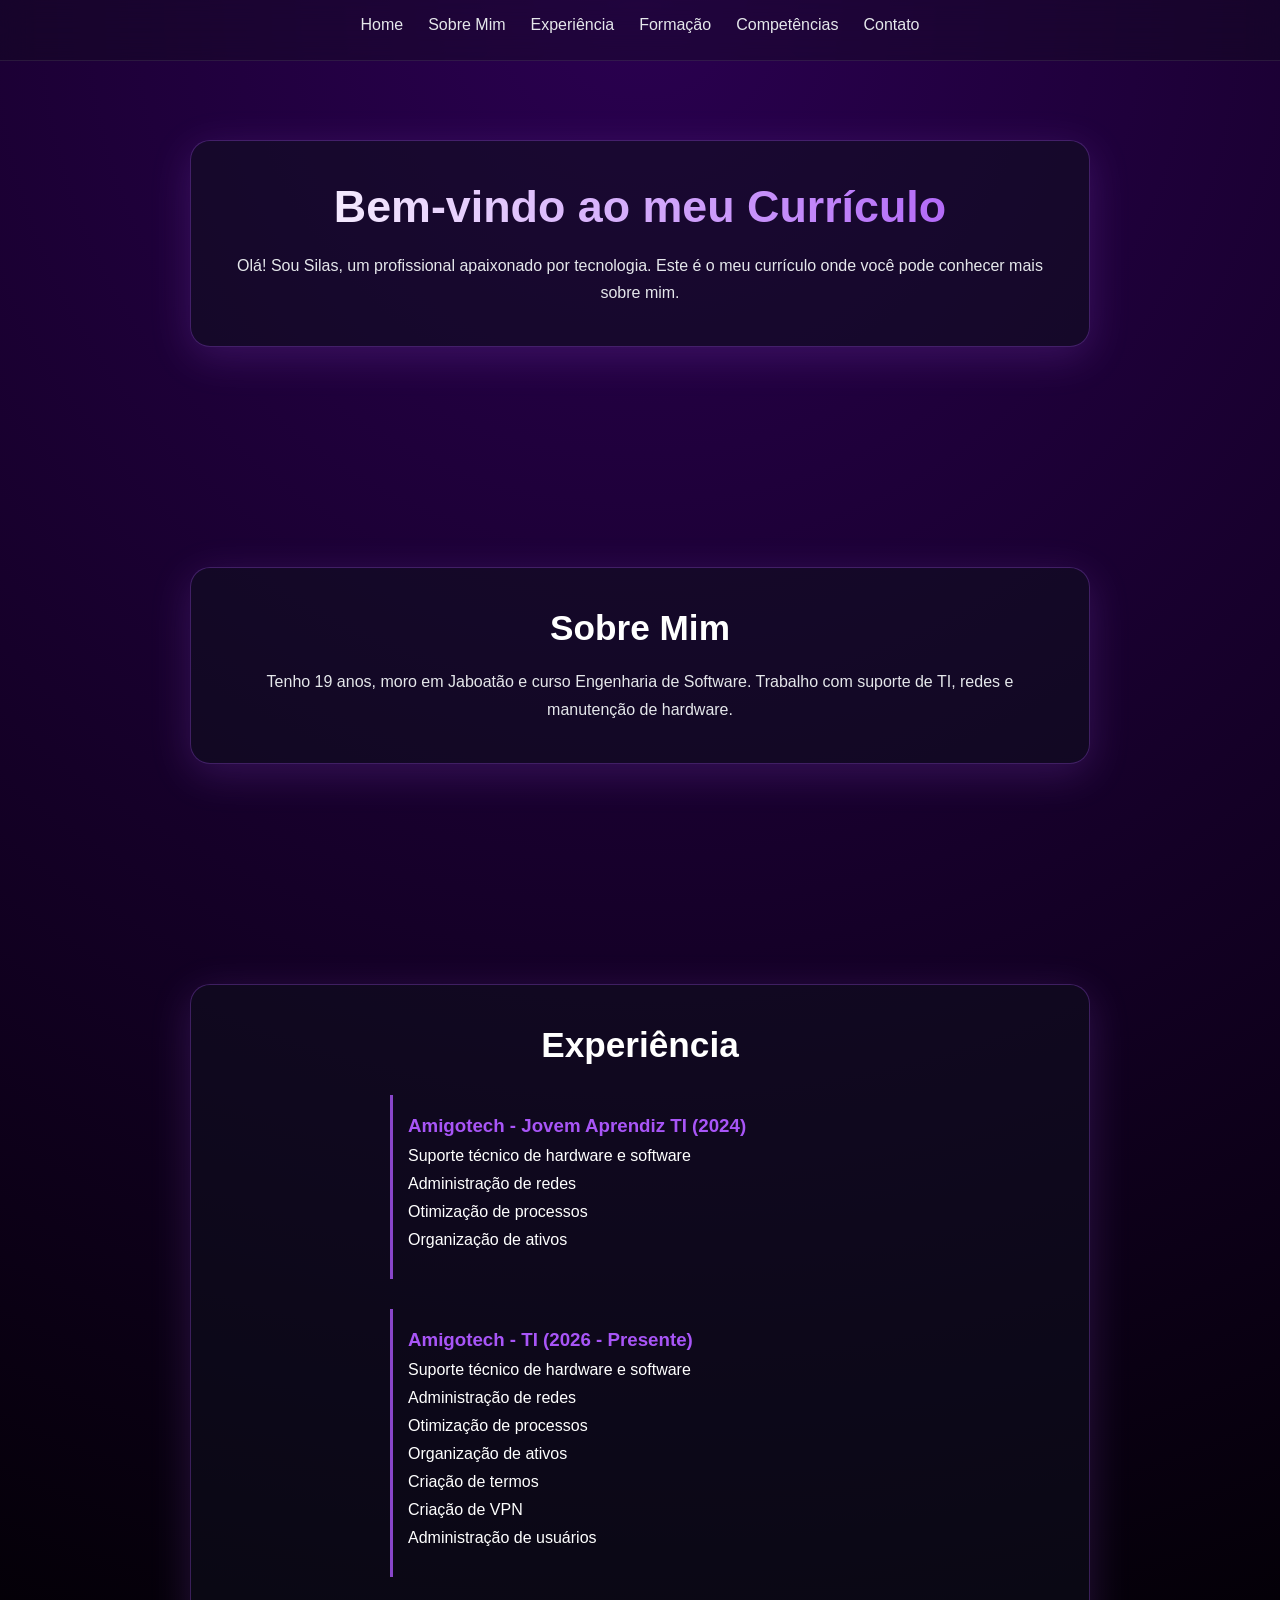
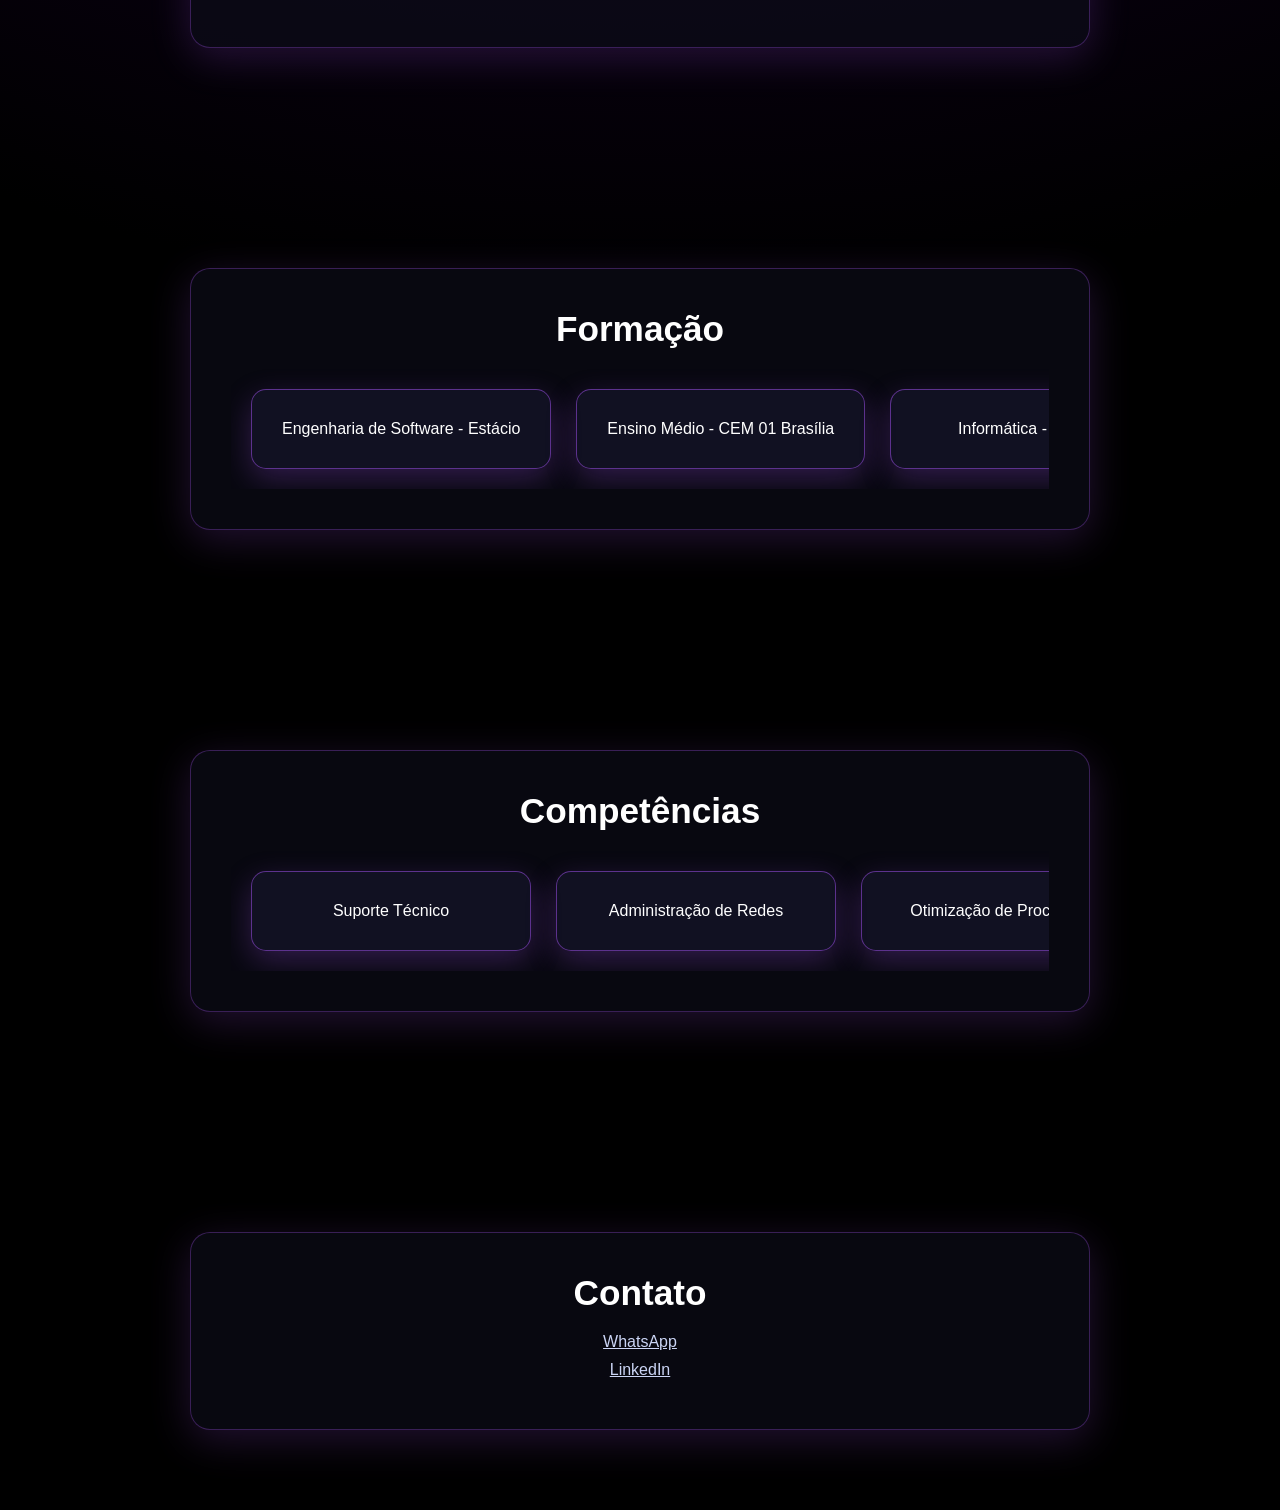
==== index.html @ 3adaecb1 "Rename base.html to index.html" ====
<!DOCTYPE html>
<html lang="pt-br">

<head>
    <meta charset="UTF-8">
    <meta name="viewport" content="width=device-width, initial-scale=1.0">
    <title>Meu Currículo</title>
    <link rel="stylesheet" href="style.css">

   
</head>

<body>

    <!-- MENU -->
    <nav>
        <ul>
            <li><a href="#home">Home</a></li>
            <li><a href="#sobre">Sobre Mim</a></li>
            <li><a href="#experiencia">Experiência</a></li>
            <li><a href="#formacao">Formação</a></li>
            <li><a href="#skills">Competências</a></li>
            <li><a href="#contato">Contato</a></li>
        </ul>
    </nav>

    <!-- HOME -->
    <section id="home">
        <div class="box">
            <h1>Bem-vindo ao meu Currículo</h1>
            <p>
                Olá! Sou Silas, um profissional apaixonado por tecnologia.
                Este é o meu currículo onde você pode conhecer mais sobre mim.
            </p>
        </div>
    </section>

    <!-- SOBRE -->
    <section id="sobre">
        <div class="box">
            <h2>Sobre Mim</h2>
            <p>
                Tenho 19 anos, moro em Jaboatão e curso Engenharia de Software.
                Trabalho com suporte de TI, redes e manutenção de hardware.
            </p>
        </div>
    </section>

    <!-- EXPERIÊNCIA -->
    <section id="experiencia">
        <div class="box">
            <h2>Experiência</h2>

            <div class="exp-item">
                <h3>Amigotech - Jovem Aprendiz TI (2024)</h3>
                <ul>
                    <li>Suporte técnico de hardware e software</li>
                    <li>Administração de redes</li>
                    <li>Otimização de processos</li>
                    <li>Organização de ativos</li>
                </ul>
            </div>

            <div class="exp-item">
                <h3>Amigotech - TI (2026 - Presente)</h3>
                <ul>
                    <li>Suporte técnico de hardware e software</li>
                    <li>Administração de redes</li>
                    <li>Otimização de processos</li>
                    <li>Organização de ativos</li>
                    <li>Criação de termos</li>
                    <li>Criação de VPN</li>
                    <li>Administração de usuários</li>
                </ul>
            </div>

        </div>
    </section>

    <!-- FORMAÇÃO -->
    <section id="formacao">
        <div class="box">
            <h2>Formação</h2>

            <div class="scroll">
                <div class="card">Engenharia de Software - Estácio</div>
                <div class="card">Ensino Médio - CEM 01 Brasília</div>
                <div class="card">Informática - Udemy</div>
                <div class="card">Redes - Udemy</div>
            </div>
        </div>
    </section>

    <!-- SKILLS -->
    <section id="skills">
        <div class="box">
            <h2>Competências</h2>

            <div class="scroll">
                <div class="card">Suporte Técnico</div>
                <div class="card">Administração de Redes</div>
                <div class="card">Otimização de Processos</div>
                <div class="card">Organização de Ativos</div>
            </div>
        </div>
    </section>

    <!-- CONTATO -->
    <section id="contato">
        <div class="box">
            <h2>Contato</h2>

            <ul>

                <li>
                    <a href="https://wa.me/qr/KO7RLYPOEVXUD1" target="_blank">
                        WhatsApp
                    </a>
                </li>
                <li>
                    <a href="https://www.linkedin.com/in/silas-de-santana-9362a7345/" target="_blank">
                        LinkedIn
                    </a>
                </li>
            </ul>
        </div>
    </section>

</body>

</html>
---- style.css ----
/* RESET */
* {
    margin: 0;
    padding: 0;
    box-sizing: border-box;
}

/* BODY */
body {
    font-family: 'Segoe UI', sans-serif;
    background: radial-gradient(circle at top, #2a0050 0%, #000000 60%),
                radial-gradient(circle at bottom, #0a001a, #000000);
    color: white;
}

/* SCROLL SUAVE */
html {
    scroll-behavior: smooth;
}

/* NAVBAR */
nav {
    position: fixed;
    top: 0;
    width: 100%;
    background: rgba(15, 15, 20, 0.3); /* MAIS TRANSPARENTE */
    backdrop-filter: blur(15px);
    border-bottom: 1px solid rgba(255, 255, 255, 0.08);
    z-index: 1000;
    transition: 0.3s ease;
}

/* MENU */
nav ul {
    display: flex;
    justify-content: center;
    gap: 25px;
    padding: 16px;
    list-style: none;
}

/* LINKS */
nav a {
    color: #e5e7eb;
    text-decoration: none;
    font-weight: 500;
    position: relative;
    transition: 0.25s ease;
}

/* LINHA ANIMADA */
nav a::after {
    content: "";
    position: absolute;
    width: 0%;
    height: 2px;
    bottom: -5px;
    left: 0;
    background: #a855f7;
    transition: 0.3s;
}

nav a:hover {
    color: #ffffff;
}

nav a:hover::after {
    width: 100%;
}

/* SECTIONS */
section {
    padding: 140px 20px 80px;
    display: flex;
    justify-content: center;
    align-items: center;
    text-align: center;

    opacity: 0;
    transform: translateY(20px);
    animation: fadeUp 0.8s ease forwards;
}

/* ANIMAÇÃO */
@keyframes fadeUp {
    to {
        opacity: 1;
        transform: translateY(0);
    }
}

/* BOX PRINCIPAL */
.box {
    position: relative;
    overflow: hidden;

    background: rgba(15, 15, 30, 0.55);
    backdrop-filter: blur(15px);
    border-radius: 20px;
    border: 1px solid rgba(168, 85, 247, 0.3);
    box-shadow: 0 10px 40px rgba(168, 85, 247, 0.2);
    padding: 40px;
    max-width: 900px;
    width: 90%;
    transition: 0.3s;
}

/* BRILHO NA BOX */
.box::before {
    content: "";
    position: absolute;
    inset: 0;
    border-radius: 20px;
    background: linear-gradient(120deg, transparent, rgba(168, 85, 247, 0.1), transparent);
    opacity: 0;
    transition: 0.3s;
    pointer-events: none; /* ISSO RESOLVE */
}

.box:hover::before {
    opacity: 1;
}

/* HOVER */
.box:hover {
    transform: translateY(-6px);
    box-shadow: 0 20px 60px rgba(168, 85, 247, 0.35);
}

/* TÍTULOS */
h1 {
    font-size: 2.8rem;
    margin-bottom: 20px;
    background: linear-gradient(90deg, #ffffff, #a855f7);

    background-clip: text;          
    -webkit-background-clip: text;  

    -webkit-text-fill-color: transparent;
}

h2 {
    font-size: 2.2rem;
    margin-bottom: 20px;
}

/* TEXTO */
p {
    margin-top: 10px;
    line-height: 1.7;
    color: #e5e7eb;
}

/* LISTAS */
li {
    list-style: none;
    margin-bottom: 10px;
}

/* LINKS GERAIS */
a {
    color: #cbd5f5;
    transition: 0.3s;
}

a:hover {
    color: #a855f7;
}

/* EXPERIÊNCIA */
.exp-item {
    margin: 30px auto;
    padding: 20px;
    border-left: 3px solid rgba(168, 85, 247, 0.8);
    text-align: left;
    max-width: 500px;
    padding-left: 15px;
}

.exp-item h3 {
    margin-bottom: 10px;
    color: #a855f7;
}

/* SCROLL HORIZONTAL */
.scroll {
    display: flex;
    gap: 25px;
    overflow-x: auto;
    padding: 20px;
    scroll-snap-type: x mandatory;
    cursor: grab;
}

/* CARDS */
.card {
    min-width: 280px;
    max-width: 350px;
    flex: 0 0 auto;

    padding: 30px;
    background: rgba(20, 20, 40, 0.75);
    border-radius: 15px;
    border: 1px solid rgba(168, 85, 247, 0.5);
    box-shadow: 0 10px 30px rgba(168, 85, 247, 0.25);

    scroll-snap-align: center;
    text-align: center;
    transition: 0.3s;
    cursor: pointer;
}

/* HOVER DOS CARDS */
.card:hover {
    transform: translateY(-8px) scale(1.03);
    box-shadow: 0 15px 45px rgba(168, 85, 247, 0.4);
}

/* CURSOR */
.scroll:active {
    cursor: grabbing;
}

/* ESCONDER SCROLLBAR */
.scroll::-webkit-scrollbar {
    display: none;
}

/* RESPONSIVIDADE */
@media (max-width: 768px) {
    h1 {
        font-size: 2.2rem;
    }

    h2 {
        font-size: 1.8rem;
    }

    nav ul {
        gap: 15px;
        flex-wrap: wrap;
    }

    .card {
        min-width: 80%;
    }

    section {
        padding: 120px 15px 60px;
    }
}
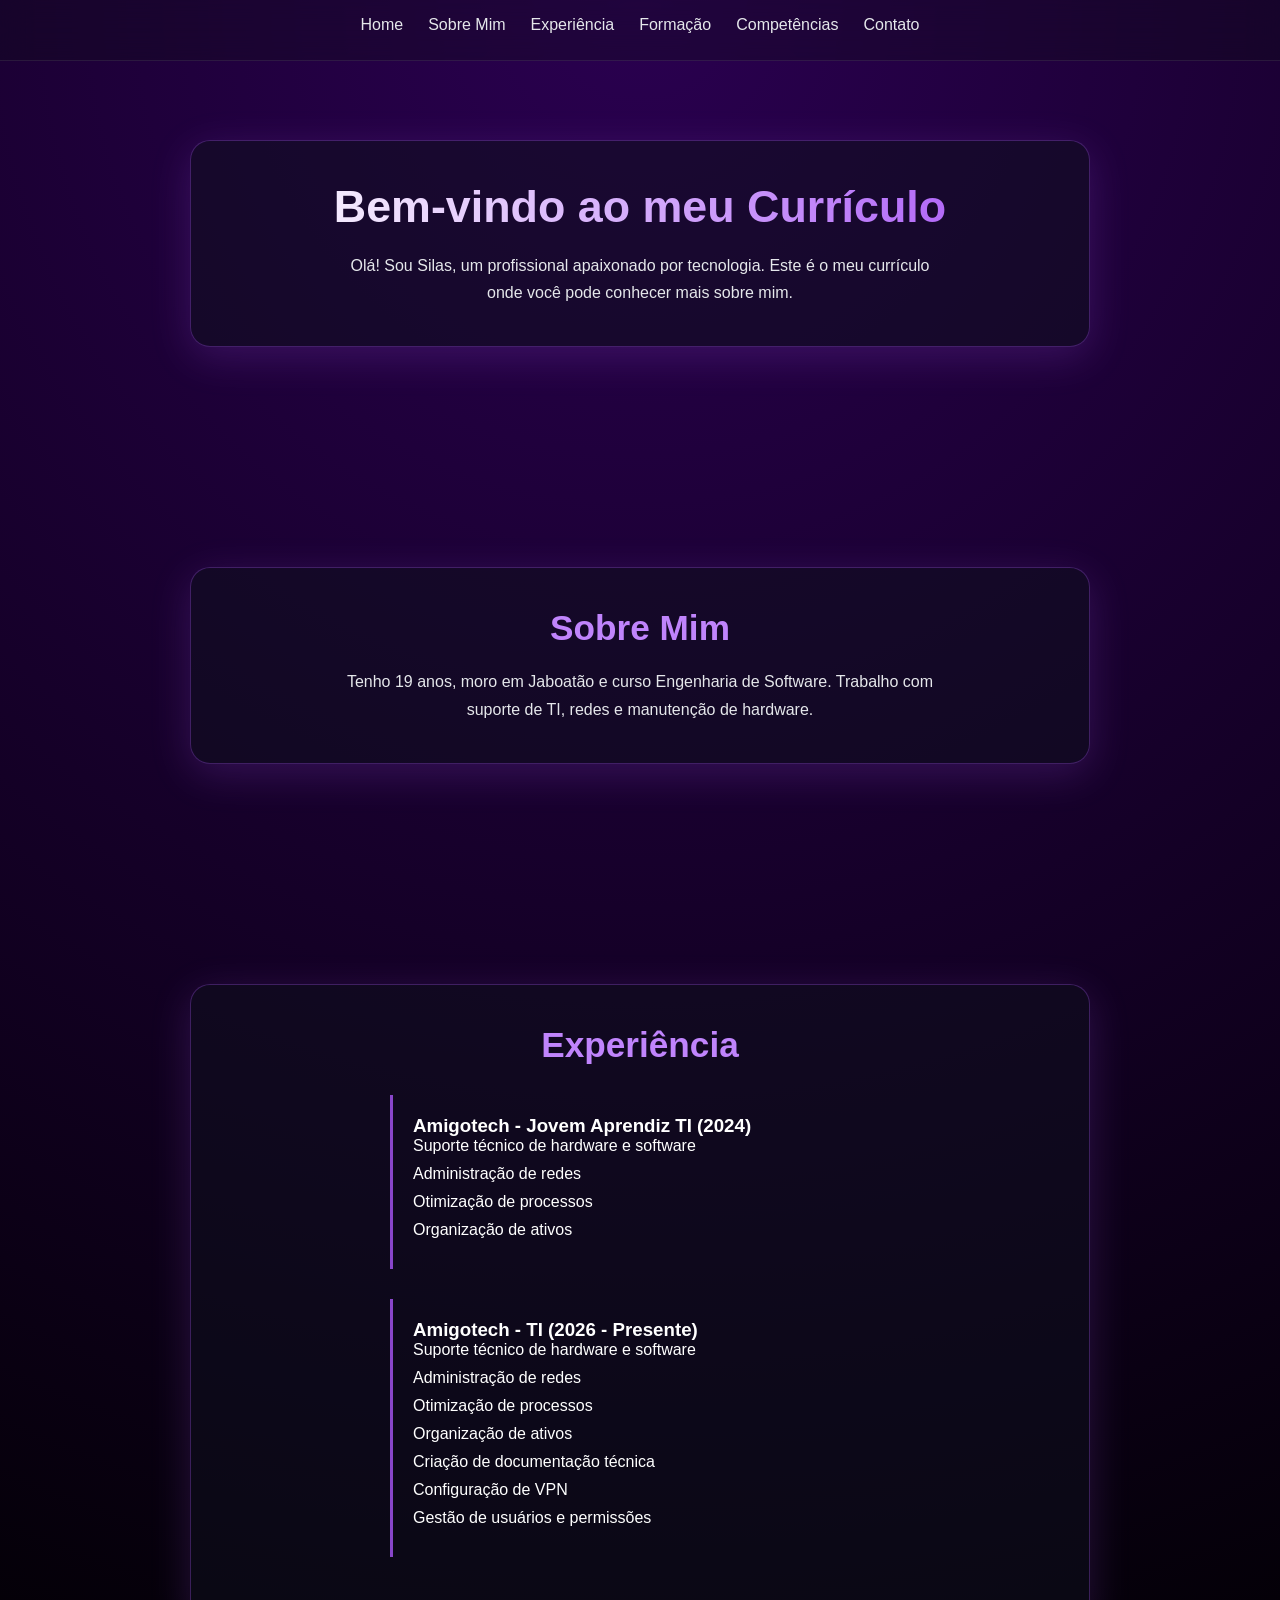
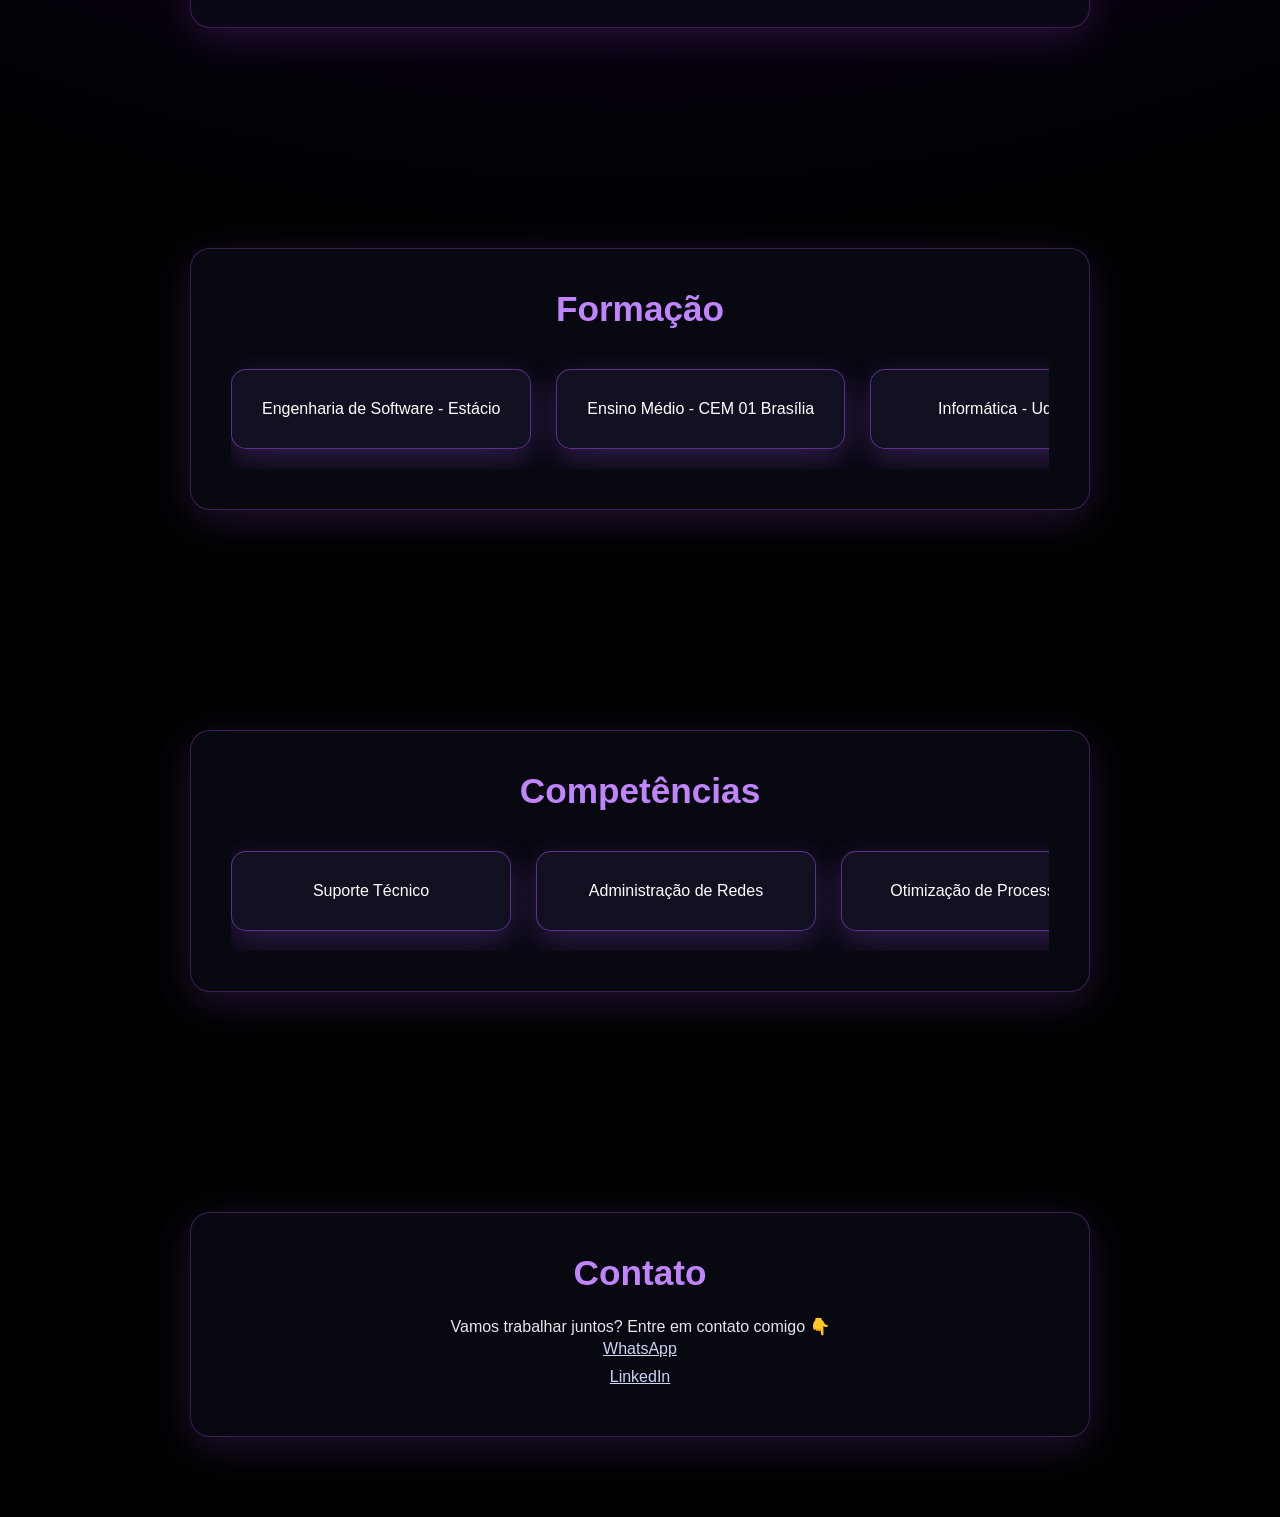
==== commit b7eb7570: "atualizção mobile" ====
--- a/index.html
+++ b/index.html
@@ -6,14 +6,17 @@
     <meta name="viewport" content="width=device-width, initial-scale=1.0">
     <title>Meu Currículo</title>
     <link rel="stylesheet" href="style.css">
-
-   
 </head>
 
 <body>
 
     <!-- MENU -->
     <nav>
+
+        <!-- BOTÃO MOBILE -->
+        <input type="checkbox" id="menu-toggle">
+        <label for="menu-toggle" class="menu-icon">☰</label>
+
         <ul>
             <li><a href="#home">Home</a></li>
             <li><a href="#sobre">Sobre Mim</a></li>
@@ -24,107 +27,112 @@
         </ul>
     </nav>
 
-    <!-- HOME -->
-    <section id="home">
-        <div class="box">
-            <h1>Bem-vindo ao meu Currículo</h1>
-            <p>
-                Olá! Sou Silas, um profissional apaixonado por tecnologia.
-                Este é o meu currículo onde você pode conhecer mais sobre mim.
-            </p>
-        </div>
-    </section>
+    <main>
 
-    <!-- SOBRE -->
-    <section id="sobre">
-        <div class="box">
-            <h2>Sobre Mim</h2>
-            <p>
-                Tenho 19 anos, moro em Jaboatão e curso Engenharia de Software.
-                Trabalho com suporte de TI, redes e manutenção de hardware.
-            </p>
-        </div>
-    </section>
+        <!-- HOME -->
+        <section id="home">
+            <div class="box">
+                <h1>Bem-vindo ao meu Currículo</h1>
+                <p>
+                    Olá! Sou Silas, um profissional apaixonado por tecnologia.
+                    Este é o meu currículo onde você pode conhecer mais sobre mim.
+                </p>
+            </div>
+        </section>
 
-    <!-- EXPERIÊNCIA -->
-    <section id="experiencia">
-        <div class="box">
-            <h2>Experiência</h2>
+        <!-- SOBRE -->
+        <section id="sobre">
+            <div class="box">
+                <h2>Sobre Mim</h2>
+                <p>
+                    Tenho 19 anos, moro em Jaboatão e curso Engenharia de Software.
+                    Trabalho com suporte de TI, redes e manutenção de hardware.
+                </p>
+            </div>
+        </section>
 
-            <div class="exp-item">
-                <h3>Amigotech - Jovem Aprendiz TI (2024)</h3>
+        <!-- EXPERIÊNCIA -->
+        <section id="experiencia">
+            <div class="box">
+                <h2>Experiência</h2>
+
+                <div class="exp-item">
+                    <h3>Amigotech - Jovem Aprendiz TI (2024)</h3>
+                    <ul>
+                        <li>Suporte técnico de hardware e software</li>
+                        <li>Administração de redes</li>
+                        <li>Otimização de processos</li>
+                        <li>Organização de ativos</li>
+                    </ul>
+                </div>
+
+                <div class="exp-item">
+                    <h3>Amigotech - TI (2026 - Presente)</h3>
+                    <ul>
+                        <li>Suporte técnico de hardware e software</li>
+                        <li>Administração de redes</li>
+                        <li>Otimização de processos</li>
+                        <li>Organização de ativos</li>
+                        <li>Criação de documentação técnica</li>
+                        <li>Configuração de VPN</li>
+                        <li>Gestão de usuários e permissões</li>
+                    </ul>
+                </div>
+
+            </div>
+        </section>
+
+        <!-- FORMAÇÃO -->
+        <section id="formacao">
+            <div class="box">
+                <h2>Formação</h2>
+
+                <div class="scroll">
+                    <div class="card">Engenharia de Software - Estácio</div>
+                    <div class="card">Ensino Médio - CEM 01 Brasília</div>
+                    <div class="card">Informática - Udemy</div>
+                    <div class="card">Redes - Udemy</div>
+                </div>
+            </div>
+        </section>
+
+        <!-- SKILLS -->
+        <section id="skills">
+            <div class="box">
+                <h2>Competências</h2>
+
+                <div class="scroll">
+                    <div class="card">Suporte Técnico</div>
+                    <div class="card">Administração de Redes</div>
+                    <div class="card">Otimização de Processos</div>
+                    <div class="card">Organização de Ativos</div>
+                </div>
+            </div>
+        </section>
+
+        <!-- CONTATO -->
+        <section id="contato">
+            <div class="box">
+                <h2>Contato</h2>
+
+                <p>Vamos trabalhar juntos? Entre em contato comigo 👇</p>
+
                 <ul>
-                    <li>Suporte técnico de hardware e software</li>
-                    <li>Administração de redes</li>
-                    <li>Otimização de processos</li>
-                    <li>Organização de ativos</li>
+                    <li>
+                        <a href="https://wa.me/qr/KO7RLYPOEVXUD1" target="_blank">
+                            WhatsApp
+                        </a>
+                    </li>
+                    <li>
+                        <a href="https://www.linkedin.com/in/silas-de-santana-9362a7345/" target="_blank">
+                            LinkedIn
+                        </a>
+                    </li>
                 </ul>
             </div>
+        </section>
 
-            <div class="exp-item">
-                <h3>Amigotech - TI (2026 - Presente)</h3>
-                <ul>
-                    <li>Suporte técnico de hardware e software</li>
-                    <li>Administração de redes</li>
-                    <li>Otimização de processos</li>
-                    <li>Organização de ativos</li>
-                    <li>Criação de termos</li>
-                    <li>Criação de VPN</li>
-                    <li>Administração de usuários</li>
-                </ul>
-            </div>
-
-        </div>
-    </section>
-
-    <!-- FORMAÇÃO -->
-    <section id="formacao">
-        <div class="box">
-            <h2>Formação</h2>
-
-            <div class="scroll">
-                <div class="card">Engenharia de Software - Estácio</div>
-                <div class="card">Ensino Médio - CEM 01 Brasília</div>
-                <div class="card">Informática - Udemy</div>
-                <div class="card">Redes - Udemy</div>
-            </div>
-        </div>
-    </section>
-
-    <!-- SKILLS -->
-    <section id="skills">
-        <div class="box">
-            <h2>Competências</h2>
-
-            <div class="scroll">
-                <div class="card">Suporte Técnico</div>
-                <div class="card">Administração de Redes</div>
-                <div class="card">Otimização de Processos</div>
-                <div class="card">Organização de Ativos</div>
-            </div>
-        </div>
-    </section>
-
-    <!-- CONTATO -->
-    <section id="contato">
-        <div class="box">
-            <h2>Contato</h2>
-
-            <ul>
-
-                <li>
-                    <a href="https://wa.me/qr/KO7RLYPOEVXUD1" target="_blank">
-                        WhatsApp
-                    </a>
-                </li>
-                <li>
-                    <a href="https://www.linkedin.com/in/silas-de-santana-9362a7345/" target="_blank">
-                        LinkedIn
-                    </a>
-                </li>
-            </ul>
-        </div>
-    </section>
+    </main>
 
 </body>
 
--- a/style.css
+++ b/style.css
@@ -23,11 +23,10 @@
     position: fixed;
     top: 0;
     width: 100%;
-    background: rgba(15, 15, 20, 0.3); /* MAIS TRANSPARENTE */
+    background: rgba(15, 15, 20, 0.3);
     backdrop-filter: blur(15px);
     border-bottom: 1px solid rgba(255, 255, 255, 0.08);
     z-index: 1000;
-    transition: 0.3s ease;
 }
 
 /* MENU */
@@ -62,10 +61,20 @@
 
 nav a:hover {
     color: #ffffff;
+    text-shadow: 0 0 8px #a855f7;
 }
 
 nav a:hover::after {
     width: 100%;
+}
+
+/* MENU MOBILE */
+#menu-toggle {
+    display: none;
+}
+
+.menu-icon {
+    display: none;
 }
 
 /* SECTIONS */
@@ -77,7 +86,7 @@
     text-align: center;
 
     opacity: 0;
-    transform: translateY(20px);
+    transform: translateY(30px);
     animation: fadeUp 0.8s ease forwards;
 }
 
@@ -103,9 +112,10 @@
     max-width: 900px;
     width: 90%;
     transition: 0.3s;
-}
-
-/* BRILHO NA BOX */
+    text-align: center;
+}
+
+/* BRILHO */
 .box::before {
     content: "";
     position: absolute;
@@ -114,7 +124,7 @@
     background: linear-gradient(120deg, transparent, rgba(168, 85, 247, 0.1), transparent);
     opacity: 0;
     transition: 0.3s;
-    pointer-events: none; /* ISSO RESOLVE */
+    pointer-events: none;
 }
 
 .box:hover::before {
@@ -132,16 +142,15 @@
     font-size: 2.8rem;
     margin-bottom: 20px;
     background: linear-gradient(90deg, #ffffff, #a855f7);
-
-    background-clip: text;          
-    -webkit-background-clip: text;  
-
+    background-clip: text;
+    -webkit-background-clip: text;
     -webkit-text-fill-color: transparent;
 }
 
 h2 {
     font-size: 2.2rem;
     margin-bottom: 20px;
+    color: #c084fc;
 }
 
 /* TEXTO */
@@ -149,6 +158,9 @@
     margin-top: 10px;
     line-height: 1.7;
     color: #e5e7eb;
+    max-width: 600px;
+    margin-left: auto;
+    margin-right: auto;
 }
 
 /* LISTAS */
@@ -157,7 +169,7 @@
     margin-bottom: 10px;
 }
 
-/* LINKS GERAIS */
+/* LINKS */
 a {
     color: #cbd5f5;
     transition: 0.3s;
@@ -174,22 +186,15 @@
     border-left: 3px solid rgba(168, 85, 247, 0.8);
     text-align: left;
     max-width: 500px;
-    padding-left: 15px;
-}
-
-.exp-item h3 {
-    margin-bottom: 10px;
-    color: #a855f7;
-}
-
-/* SCROLL HORIZONTAL */
+}
+
+/* SCROLL */
 .scroll {
     display: flex;
     gap: 25px;
     overflow-x: auto;
     padding: 20px;
     scroll-snap-type: x mandatory;
-    cursor: grab;
 }
 
 /* CARDS */
@@ -204,30 +209,50 @@
     border: 1px solid rgba(168, 85, 247, 0.5);
     box-shadow: 0 10px 30px rgba(168, 85, 247, 0.25);
 
-    scroll-snap-align: center;
+    scroll-snap-align: start;
     text-align: center;
-    transition: 0.3s;
+    transition: transform 0.3s ease, box-shadow 0.3s ease;
     cursor: pointer;
 }
 
-/* HOVER DOS CARDS */
 .card:hover {
     transform: translateY(-8px) scale(1.03);
     box-shadow: 0 15px 45px rgba(168, 85, 247, 0.4);
 }
 
-/* CURSOR */
-.scroll:active {
-    cursor: grabbing;
-}
-
-/* ESCONDER SCROLLBAR */
+.card:active {
+    transform: scale(0.97);
+}
+
+/* ESCONDER SCROLL */
 .scroll::-webkit-scrollbar {
     display: none;
 }
 
-/* RESPONSIVIDADE */
+/* RESPONSIVO */
 @media (max-width: 768px) {
+
+    .menu-icon {
+        display: block;
+        text-align: right;
+        padding: 15px;
+        font-size: 26px;
+        cursor: pointer;
+    }
+
+    nav ul {
+        position: absolute;
+        top: 60px;
+        width: 100%;
+        flex-direction: column;
+        background: rgba(15, 15, 20, 0.95);
+        display: none;
+    }
+
+    #menu-toggle:checked + .menu-icon + ul {
+        display: flex;
+    }
+
     h1 {
         font-size: 2.2rem;
     }
@@ -236,16 +261,15 @@
         font-size: 1.8rem;
     }
 
-    nav ul {
-        gap: 15px;
-        flex-wrap: wrap;
+    .box {
+        padding: 25px;
     }
 
     .card {
-        min-width: 80%;
+        min-width: 85%;
     }
 
     section {
-        padding: 120px 15px 60px;
-    }
-}+        padding: 110px 15px 50px;
+    }
+}
